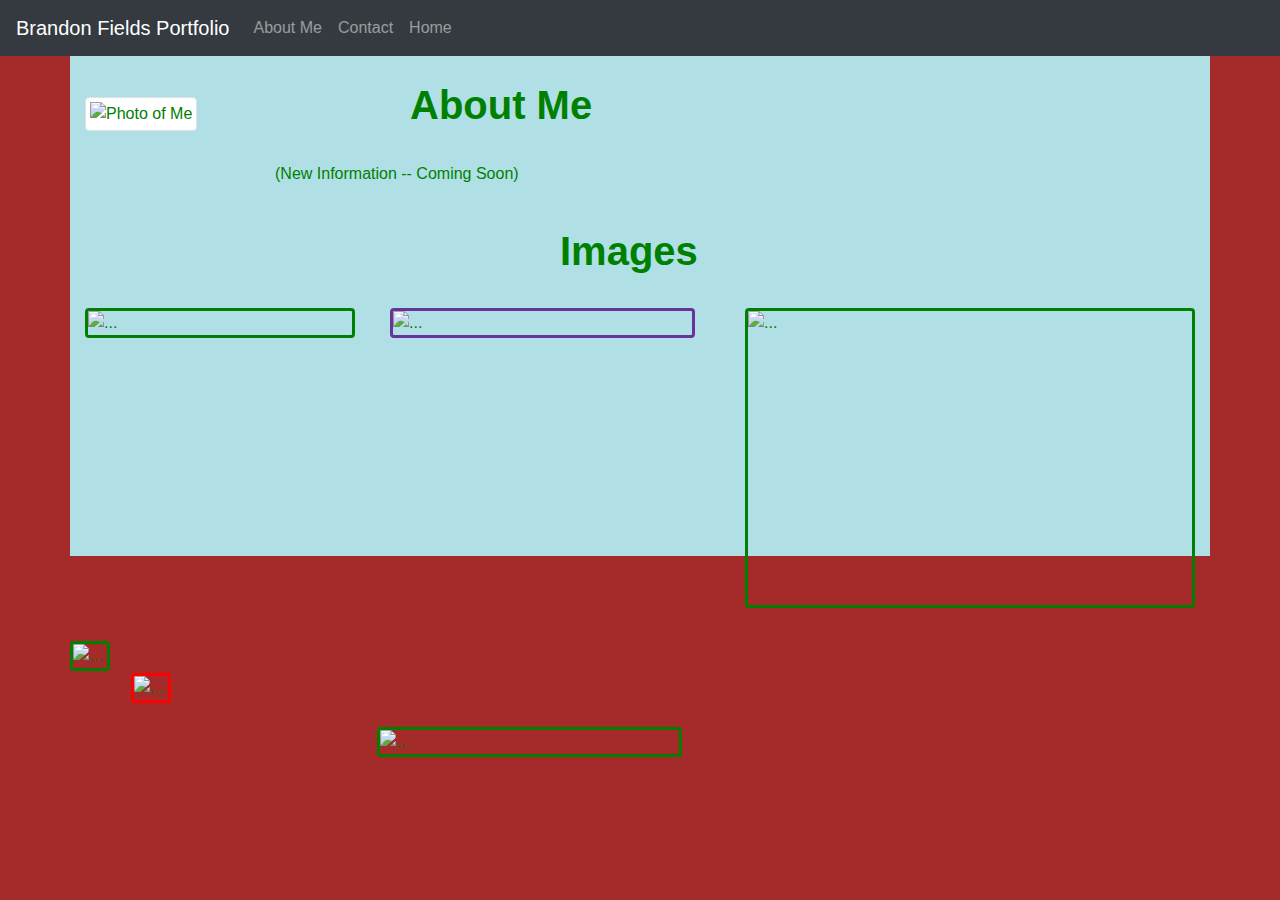
==== aboutme.html @ 9bb056ff "added the new portfolio" ====
<!DOCTYPE html>
<!--[if lt IE 7]>      <html class="no-js lt-ie9 lt-ie8 lt-ie7"> <![endif]-->
<!--[if IE 7]>         <html class="no-js lt-ie9 lt-ie8"> <![endif]-->
<!--[if IE 8]>         <html class="no-js lt-ie9"> <![endif]-->
<!--[if gt IE 8]><!-->
<html class="no-js">
<!--<![endif]-->

<head>
    <meta charset="utf-8">
    <meta http-equiv="X-UA-Compatible" content="IE=edge">
    <title></title>
    <meta name="description" content="">
    <meta name="viewport" content="width=device-width, initial-scale=1">
    <link rel="stylesheet" href="https://stackpath.bootstrapcdn.com/bootstrap/4.3.1/css/bootstrap.min.css"
        integrity="sha384-ggOyR0iXCbMQv3Xipma34MD+dH/1fQ784/j6cY/iJTQUOhcWr7x9JvoRxT2MZw1T" crossorigin="anonymous">
</head>

<body style="background-color: brown">
    <nav class="navbar navbar-expand-lg navbar navbar-dark bg-dark">
        <a class="navbar-brand" href="#">Brandon Fields Portfolio</a>
        <button class="navbar-toggler" type="button" data-toggle="collapse" data-target="#navbarNavDropdown"
            aria-controls="navbarNavDropdown" aria-expanded="false" aria-label="Toggle navigation">
            <span class="navbar-toggler-icon"></span>
        </button>
        <div class="collapse navbar-collapse" id="navbarNavDropdown">
            <ul class="navbar-nav">
                <li class="nav-item" style="color: white">
                    <a class="nav-link" href="aboutme.html">About Me
                    </a>
                </li>
                <!-- <li class="nav-item" style="color: white">
                    <a class="nav-link"
                        href="/Users/Kudiland/gt/HW-Week/week-2/Updated-Bootstrap-Portfolio/pages/portfolio.html">Portfolio</a>
                </li> -->
                <li class="nav-item" style="color: white">
                    <a class="nav-link"
                        href="contact.html">Contact</a>
                </li>
                <li class="nav-item" style="color: white">
                    <a class="nav-link"
                        href="home.html">Home</a>
                </li>

            </ul>
        </div>
    </nav>

    <div class="container" style="background-color: powderblue; height: 500px;">
        <div class="row" style="color: green">
            <div class="col-md-8">
                <div class="page-header">
                    <h1 style="padding: 25px; margin-left: 300px;"><strong>About Me</strong></h1>
                </div>
                <div class="row">
                    <div class="col-md-3" style="margin-top: -65px;">
                        <img src="/Users/Kudiland/gt/HW-Week/week-2/Updated-Bootstrap-Portfolio/assist/Photos/selfie1.jpg" alt="Photo of Me" class="img-thumbnail"
                            width="960px">
                    </div>
                    <div class="col-md-9">
                        <p>(New Information -- Coming Soon)
                        </p>
                    </div>
                </div>
            </div>


            <!-- <div class="col-md-3">
                <div class="card mt-2">
                    <div class="card-body">
                        <h5 class="card-title">Quick Facts</h5>
                        <h6 class="card-subtitle mb-2 text-muted">Information</h6>
                        <p class="card-text">Interested in exploring careers in Full Stack Development and working
                            freelance. </p>
                    </div>
                </div>
            </div>
        </div>
    </div> -->

    <div class="container">
        <div class="row">
            <div class="col">
                <h1 style="position: initial; padding: 25px; margin-left: 450px;"><strong>Images</strong></h1>
            </div>
        </div>
    </div>
    <div class="container">
        <div class="row">
            <div class="col-md-6">
                <img src="/Users/Kudiland/gt/HW-Week/week-2/Updated-Bootstrap-Portfolio/assist/Photos/Beckham-jr.jpg" class="rounded float-left" alt="..."
                    width="50%" style="border: solid">
            </div>
            <div class="col-md-6" style="position: absolute;">
                <img src="/Users/Kudiland/gt/HW-Week/week-2/Updated-Bootstrap-Portfolio/assist/Photos/Braves-stadium.jpg" class="rounded float-right" alt="..."
                    width="50%" style="border: solid; border-color: rebeccapurple;">
            </div>
            <div class="col-md-6" style="position: inherit;">
                <img src="/Users/Kudiland/gt/HW-Week/week-2/Updated-Bootstrap-Portfolio/assist/Photos/Bron-Bron.jpg" class="rounded float-right" alt="..."
                    width="50%" style="border: solid; height: 300px; width: 450px;">
            </div>

            <div class="row">
                <div class="col-md-6" style="position: inherit; margin: auto;">
                    <img src="/Users/Kudiland/gt/HW-Week/week-2/Updated-Bootstrap-Portfolio/assist/Photos/Checkthisout.jpeg" class="rounded float-left" alt="..."
                        width="50%" style="border: solid">
                </div>
                <div class="col-md-6" style="position: inherit; margin-top: 65px;">
                    <img src="/Users/Kudiland/gt/HW-Week/week-2/Updated-Bootstrap-Portfolio/assist/Photos/Drake.jpg" class="rounded float-right" alt="..."
                        width="50%" style="border: solid; border-color: red; margin-right: 90px;">
                </div>
                <div class="col-md-6" style="position: absolute; margin-left: 307px; margin-top: 119px;">
                    <img src="/Users/Kudiland/gt/HW-Week/week-2/Updated-Bootstrap-Portfolio/assist/Photos/Coachella.jpeg" class="rounded float-left" alt="..."
                        width="50%" style="border: solid">
                </div>
            </div>


        </div>
    </div>
    <br>
    <br>
    <!-- <div class="container">
        <div class="row">
            <div class="col-md-6">
                <div class="page-header">
                    <h1 style="    color: cornflowerblue;
                    /* margin-top: 30px; */
                    /* position: inherit; */
                    /* float: right; */
                    /* margin-left: 282px; */
                    margin-top: 56px; margin-left: 460px;
                    "><strong>Contact</strong></h1>
                </div>
            </div>
        </div>
    </div> -->
    <!-- <div class="container" style="background-color: clear">
        <div class="row" style="margin-top: -43px;">
            <div class="col" style="margin-left: 250px; margin-right: 100px; margin-top:50px">
                <form>
                    <div class="form-row" style="float:right">
                        <div class="col-md-3">
                            <input type="text" class="form-control" placeholder="First name">
                        </div>
                        <br>
                        <br>
                        <div class="col-md-3">
                            <input type="text" class="form-control" placeholder="Last name">
                        </div>
                        <br>
                        <br>
                        <div class="col-md-3">
                            <input type="text" class="form-control" placeholder="@Enter Email">
                        </div>
                        <br>
                        <br>
                        <div class="col-xl-5">
                            <input type="text" class="form-control" style="height:200px; width:568px;"
                                placeholder="Have a comment, submit it here.">
                            <br>
                            <div id="submit">
                                <input type="submit" value="Submit">
                            </div>
                        </div>
                    </div>
                </form>

            </div>
        </div>
    </div> -->









</body>



</html>
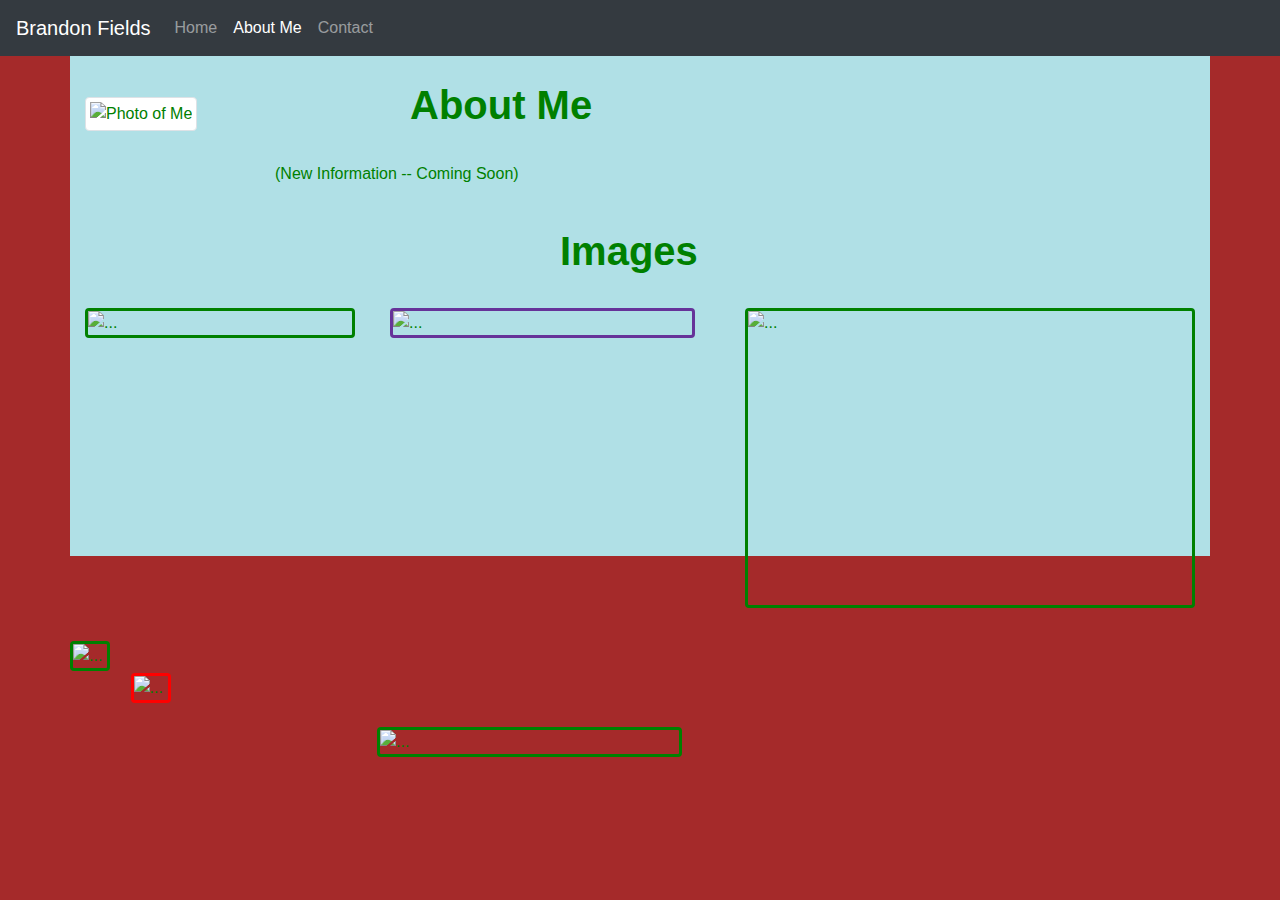
==== commit 00c280cf: "updating portfolio" ====
--- a/aboutme.html
+++ b/aboutme.html
@@ -18,7 +18,7 @@
 
 <body style="background-color: brown">
     <nav class="navbar navbar-expand-lg navbar navbar-dark bg-dark">
-        <a class="navbar-brand" href="#">Brandon Fields Portfolio</a>
+        <a class="navbar-brand" href="#">Brandon Fields</a>
         <button class="navbar-toggler" type="button" data-toggle="collapse" data-target="#navbarNavDropdown"
             aria-controls="navbarNavDropdown" aria-expanded="false" aria-label="Toggle navigation">
             <span class="navbar-toggler-icon"></span>
@@ -26,6 +26,10 @@
         <div class="collapse navbar-collapse" id="navbarNavDropdown">
             <ul class="navbar-nav">
                 <li class="nav-item" style="color: white">
+                    <a class="nav-link"
+                        href="home.html">Home</a>
+                </li> 
+                <li class="nav-item active" style="color: white">
                     <a class="nav-link" href="aboutme.html">About Me
                     </a>
                 </li>
@@ -37,11 +41,6 @@
                     <a class="nav-link"
                         href="contact.html">Contact</a>
                 </li>
-                <li class="nav-item" style="color: white">
-                    <a class="nav-link"
-                        href="home.html">Home</a>
-                </li>
-
             </ul>
         </div>
     </nav>
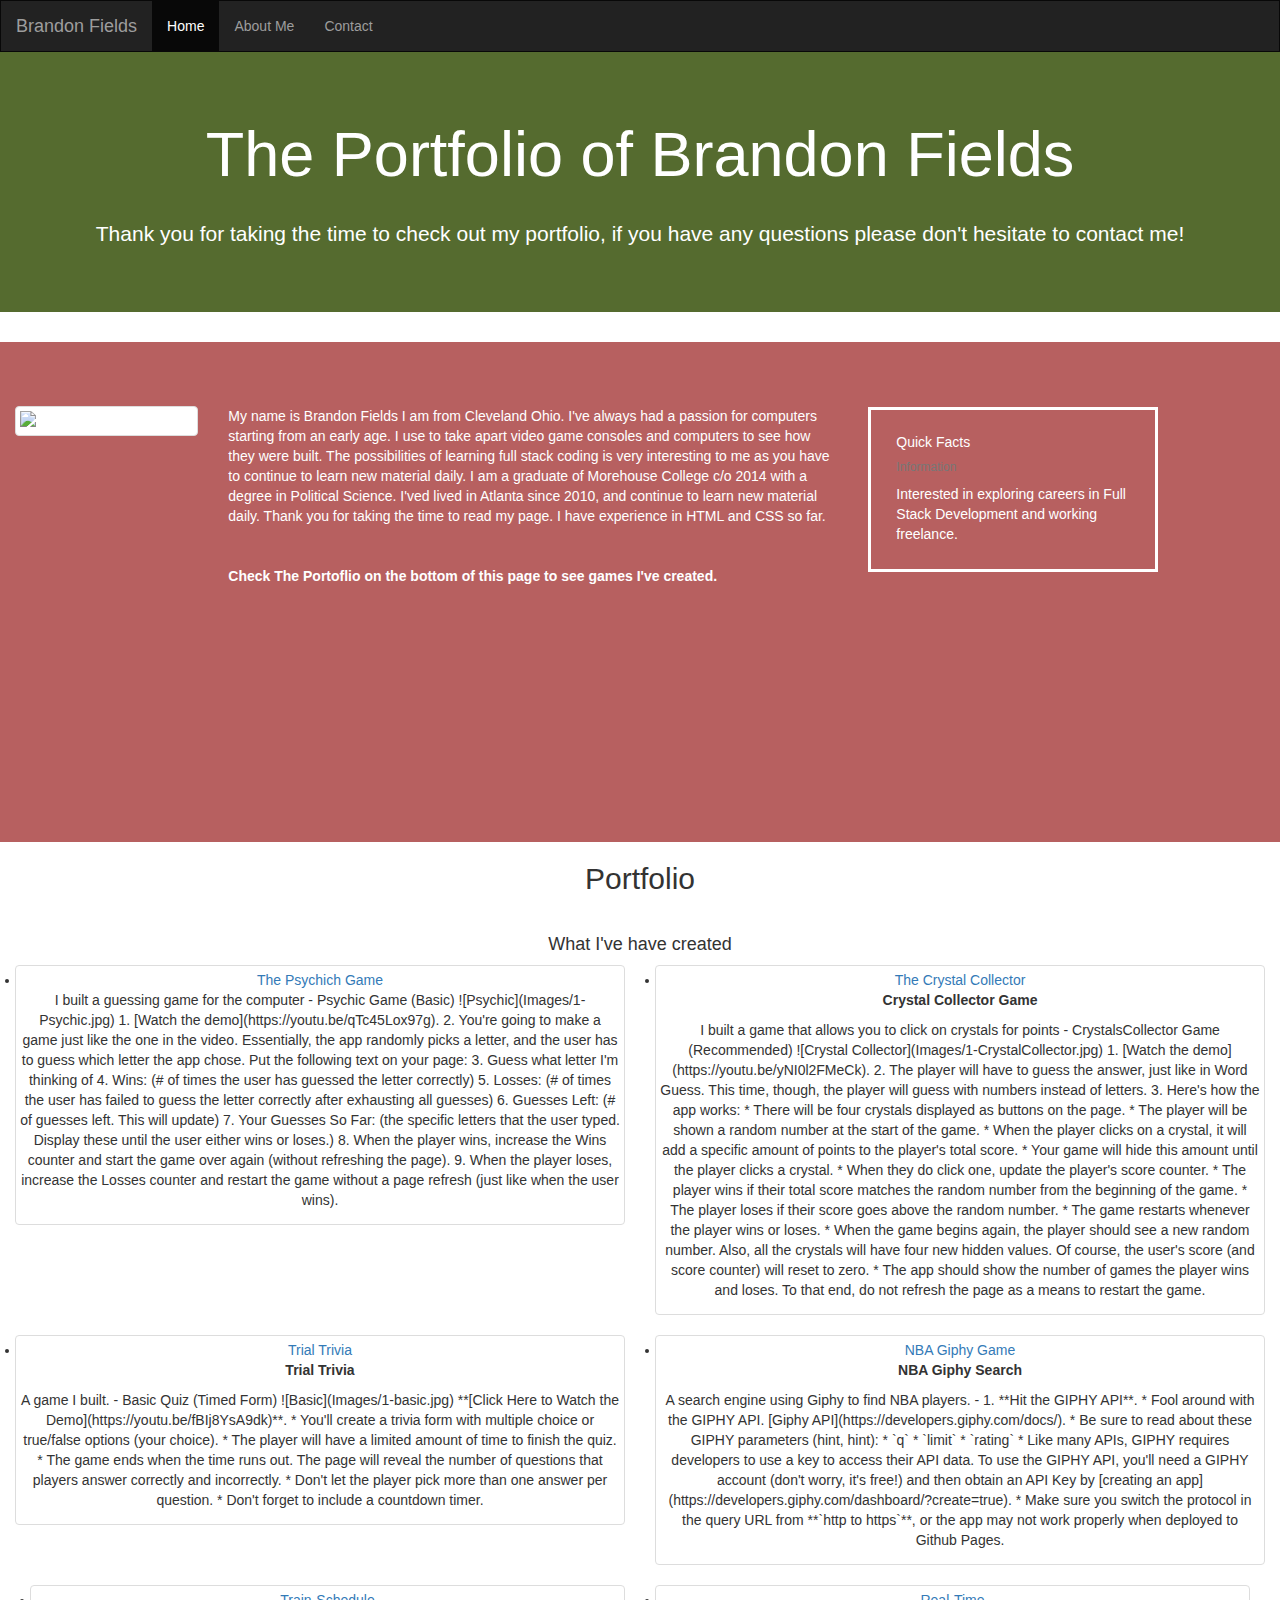
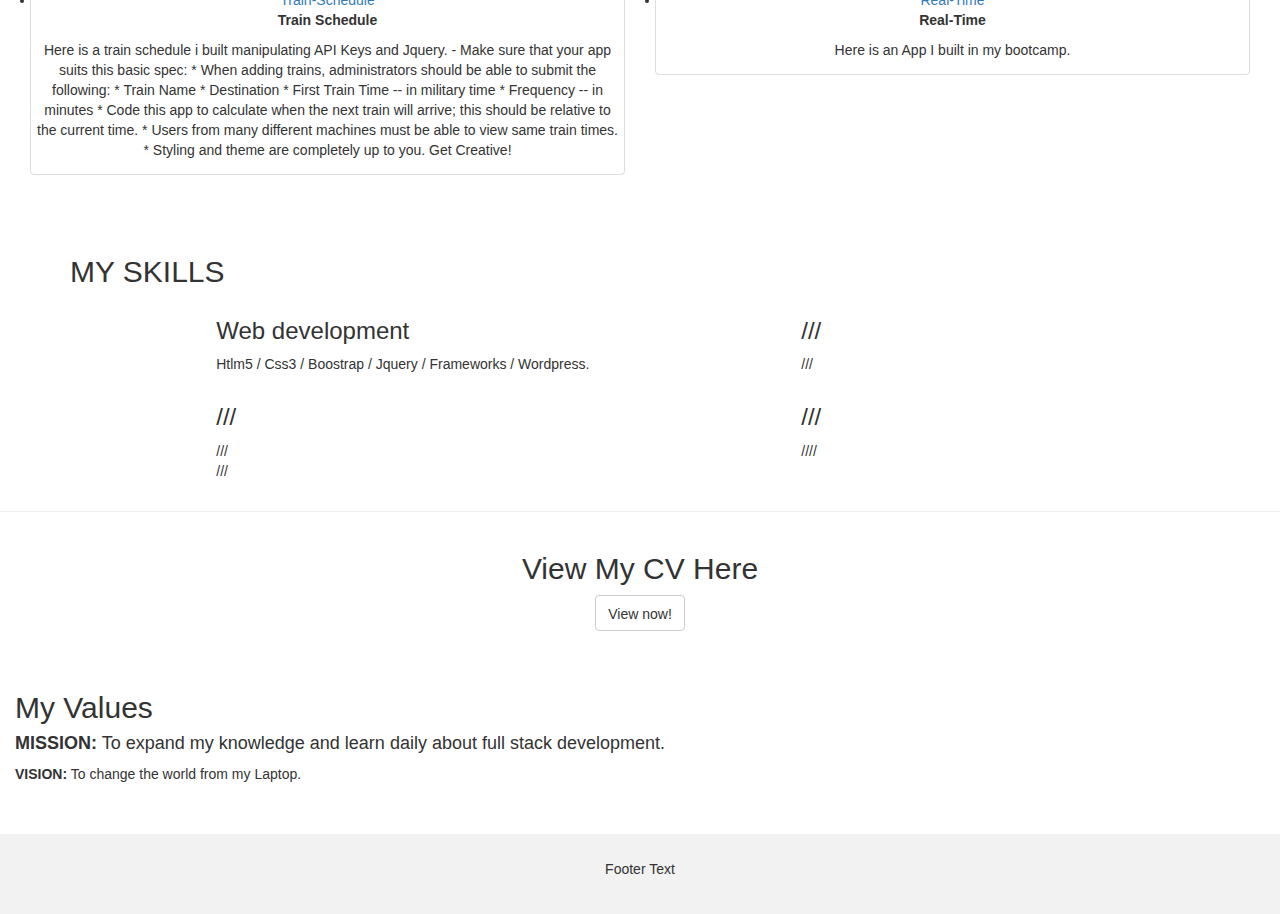
==== commit 750e923f: "updated links to games, working on template to make more presentable" ====
--- a/aboutme.html
+++ b/aboutme.html
@@ -1,184 +1,431 @@
 <!DOCTYPE html>
-<!--[if lt IE 7]>      <html class="no-js lt-ie9 lt-ie8 lt-ie7"> <![endif]-->
-<!--[if IE 7]>         <html class="no-js lt-ie9 lt-ie8"> <![endif]-->
-<!--[if IE 8]>         <html class="no-js lt-ie9"> <![endif]-->
-<!--[if gt IE 8]><!-->
-<html class="no-js">
-<!--<![endif]-->
+<html lang="en">
 
 <head>
-    <meta charset="utf-8">
-    <meta http-equiv="X-UA-Compatible" content="IE=edge">
-    <title></title>
-    <meta name="description" content="">
-    <meta name="viewport" content="width=device-width, initial-scale=1">
-    <link rel="stylesheet" href="https://stackpath.bootstrapcdn.com/bootstrap/4.3.1/css/bootstrap.min.css"
-        integrity="sha384-ggOyR0iXCbMQv3Xipma34MD+dH/1fQ784/j6cY/iJTQUOhcWr7x9JvoRxT2MZw1T" crossorigin="anonymous">
+  <title>Brandon Fields Portfolio</title>
+  <meta charset="utf-8">
+  <meta name="viewport" content="width=device-width, initial-scale=1">
+  <link rel="stylesheet" href="https://maxcdn.bootstrapcdn.com/bootstrap/3.4.0/css/bootstrap.min.css">
+  <!-- <link rel="stylesheet" href="HW-Week/misc/lavibes/forjobs/reset.css"> -->
+  <link rel="stylesheet" href="/Users/Kudiland/gt/HW-Week/misc/lavibes/forjobs/style.css">
+
+  <script src="https://ajax.googleapis.com/ajax/libs/jquery/3.4.0/jquery.min.js"></script>
+  <script src="https://maxcdn.bootstrapcdn.com/bootstrap/3.4.0/js/bootstrap.min.js"></script>
+  <style>
+    /* Remove the navbar's default margin-bottom and rounded borders */
+    .navbar {
+      margin-bottom: 0;
+      border-radius: 0;
+    }
+
+    /* Add a gray background color and some padding to the footer */
+    footer {
+      background-color: #f2f2f2;
+      padding: 25px;
+    }
+  </style>
 </head>
 
-<body style="background-color: brown">
-    <nav class="navbar navbar-expand-lg navbar navbar-dark bg-dark">
-        <a class="navbar-brand" href="#">Brandon Fields</a>
-        <button class="navbar-toggler" type="button" data-toggle="collapse" data-target="#navbarNavDropdown"
-            aria-controls="navbarNavDropdown" aria-expanded="false" aria-label="Toggle navigation">
-            <span class="navbar-toggler-icon"></span>
+<body id="body1">
+
+
+  <nav class="navbar navbar-inverse">
+    <div class="container-fluid">
+      <div class="navbar-header">
+        <button type="button" class="navbar-toggle" data-toggle="collapse" data-target="#myNavbar">
+          <span class="icon-bar"></span>
+          <span class="icon-bar"></span>
+          <span class="icon-bar"></span>
         </button>
-        <div class="collapse navbar-collapse" id="navbarNavDropdown">
-            <ul class="navbar-nav">
-                <li class="nav-item" style="color: white">
-                    <a class="nav-link"
-                        href="home.html">Home</a>
-                </li> 
-                <li class="nav-item active" style="color: white">
-                    <a class="nav-link" href="aboutme.html">About Me
-                    </a>
-                </li>
-                <!-- <li class="nav-item" style="color: white">
-                    <a class="nav-link"
-                        href="/Users/Kudiland/gt/HW-Week/week-2/Updated-Bootstrap-Portfolio/pages/portfolio.html">Portfolio</a>
-                </li> -->
-                <li class="nav-item" style="color: white">
-                    <a class="nav-link"
-                        href="contact.html">Contact</a>
-                </li>
-            </ul>
-        </div>
-    </nav>
-
-    <div class="container" style="background-color: powderblue; height: 500px;">
-        <div class="row" style="color: green">
-            <div class="col-md-8">
-                <div class="page-header">
-                    <h1 style="padding: 25px; margin-left: 300px;"><strong>About Me</strong></h1>
+        <a class="navbar-brand" href="#">Brandon Fields </a>
+      </div>
+      <div class="collapse navbar-collapse" id="myNavbar">
+        <ul class="nav navbar-nav">
+          <li class="active"><a href="home.html">Home</a></li>
+          <li><a href="aboutme.html">About Me</a></li>
+          <li><a href="contact.html">Contact</a></li>
+        </ul>
+      </div>
+    </div>
+  </nav>
+
+  <div class="jumbotron" style="background: darkolivegreen">
+    <div class="container text-center">
+      <h1 style="color: white">The Portfolio of Brandon Fields</h1>
+      <br>
+      <p style="color: white">Thank you for taking the time to check out my portfolio, if you have any questions please
+        don't hesitate to contact me! </p>
+    </div>
+  </div>
+
+  <div class="container" style="background-color: rgba(158, 42, 42, 0.747); height: 500px; width: 100%;">
+    <div class="row" style="color: white">
+      <div class="col-md-8">
+        <div class="row">
+          <div class="col-md-3" style="margin-top: 64px;">
+            <img src="/Users/Kudiland/gt/HW-Week/week-2/Updated-Bootstrap-Portfolio/assist/Photos/selfie1.jpg"
+              alt="Photo of Me" class="img-thumbnail" width="960px">
+          </div>
+          <div class="col-md-9" style="margin-top: 64px;">
+            <p>My name is Brandon Fields I am from Cleveland Ohio.
+              I've always had a passion for computers starting from an early age.
+              I use to take apart video game consoles and computers to see how they were built.
+              The possibilities of learning full stack coding is very interesting to me as you have to
+              continue
+              to learn
+              new material daily.
+              I am a graduate of Morehouse College c/o 2014 with a degree in Political Science. I'ved
+              lived in Atlanta since 2010, and continue to learn new material daily.
+              Thank you for taking the time to read my page. I have experience in HTML and CSS so far.
+              <br>
+              <br>
+              <br>
+              <strong>Check The Portoflio on the bottom of this page to see games I've created.</strong>
+            </p>
+          </div>
+        </div>
+      </div>
+
+
+      <div class="col-md-3">
+        <div class="card mt-2" style="margin-top: 65px; border: solid;" ;>
+          <div class="card-body" style="margin: 25px" ;>
+            <h5 class="card-title">Quick Facts</h5>
+            <h6 class="card-subtitle mb-2 text-muted">Information</h6>
+            <p class="card-text">Interested in exploring careers in Full Stack Development and working
+              freelance. </p>
+          </div>
+        </div>
+      </div>
+    </div>
+  </div>
+
+
+  <div class="container-fluid text-center bg-grey" id="portvibe">
+    <h2>Portfolio</h2><br>
+    <h4>What I've have created</h4>
+    <div class="row text-center">
+      <div class="col-sm-6">
+        <div class="thumbnail">
+          <!-- <img src="" alt="Games" width="400" height="300"> -->
+          <li><a href="/Users/Kudiland/gt/HW-Week/week-3/Psychic-game/index.html"> The Psychich Game </a></li>
+          <p>I built a guessing game for the computer - Psychic Game (Basic)
+
+            ![Psychic](Images/1-Psychic.jpg)
+
+            1. [Watch the demo](https://youtu.be/qTc45Lox97g).
+
+            2. You're going to make a game just like the one in the video. Essentially, the app randomly picks a letter,
+            and the user has to guess which letter the app chose. Put the following text on your page:
+
+            3. Guess what letter I'm thinking of
+
+            4. Wins: (# of times the user has guessed the letter correctly)
+
+            5. Losses: (# of times the user has failed to guess the letter correctly after exhausting all guesses)
+
+            6. Guesses Left: (# of guesses left. This will update)
+
+            7. Your Guesses So Far: (the specific letters that the user typed. Display these until the user either wins
+            or loses.)
+
+            8. When the player wins, increase the Wins counter and start the game over again (without refreshing the
+            page).
+
+            9. When the player loses, increase the Losses counter and restart the game without a page refresh (just like
+            when the user wins).
+          </p>
+        </div>
+      </div>
+      <div class="col-sm-6">
+        <div class="thumbnail">
+          <!-- <img src="" alt="Games" width="400" height="300"> -->
+          <li><a href="https://bfields216.github.io/unit-4-game/">The Crystal Collector</a></li>
+          <p><strong>Crystal Collector Game </strong></p>
+          <p>I built a game that allows you to click on crystals for points - CrystalsCollector Game (Recommended)
+
+            ![Crystal Collector](Images/1-CrystalCollector.jpg)
+
+            1. [Watch the demo](https://youtu.be/yNI0l2FMeCk).
+
+            2. The player will have to guess the answer, just like in Word Guess. This time, though, the player will
+            guess with numbers instead of letters.
+
+            3. Here's how the app works:
+
+            * There will be four crystals displayed as buttons on the page.
+
+            * The player will be shown a random number at the start of the game.
+
+            * When the player clicks on a crystal, it will add a specific amount of points to the player's total score.
+
+            * Your game will hide this amount until the player clicks a crystal.
+            * When they do click one, update the player's score counter.
+
+            * The player wins if their total score matches the random number from the beginning of the game.
+
+            * The player loses if their score goes above the random number.
+
+            * The game restarts whenever the player wins or loses.
+
+            * When the game begins again, the player should see a new random number. Also, all the crystals will have
+            four new hidden values. Of course, the user's score (and score counter) will reset to zero.
+
+            * The app should show the number of games the player wins and loses. To that end, do not refresh the page as
+            a means to restart the game.</p>
+        </div>
+      </div>
+      <div class="col-sm-6">
+        <div class="thumbnail">
+          <!-- <img src="sanfran.jpg" alt="San Francisco" width="400" height="300"> -->
+          <li><a href="https://bfields216.github.io/TriviaGame/">Trial Trivia</a></li>
+          <p><strong>Trial Trivia</strong></p>
+          <p>A game I built. - Basic Quiz (Timed Form)
+
+            ![Basic](Images/1-basic.jpg)
+
+            **[Click Here to Watch the Demo](https://youtu.be/fBIj8YsA9dk)**.
+
+            * You'll create a trivia form with multiple choice or true/false options (your choice).
+
+            * The player will have a limited amount of time to finish the quiz.
+
+            * The game ends when the time runs out. The page will reveal the number of questions that players answer
+            correctly and incorrectly.
+
+            * Don't let the player pick more than one answer per question.
+
+            * Don't forget to include a countdown timer.</p>
+        </div>
+      </div>
+      <div class="col-sm-6">
+        <div class="thumbnail">
+          <!-- <img src="" alt="Games" width="400" height="300"> -->
+          <li><a href="https://bfields216.github.io/Giphy-Homework/">NBA Giphy Game</a></li>
+          <p><strong>NBA Giphy Search </strong></p>
+          <p>A search engine using Giphy to find NBA players. - 1. **Hit the GIPHY API**.
+            * Fool around with the GIPHY API. [Giphy API](https://developers.giphy.com/docs/).
+            * Be sure to read about these GIPHY parameters (hint, hint):
+            * `q`
+            * `limit`
+            * `rating`
+            * Like many APIs, GIPHY requires developers to use a key to access their API data. To use the GIPHY API,
+            you'll need a GIPHY account (don't worry, it's free!) and then obtain an API Key by [creating an
+            app](https://developers.giphy.com/dashboard/?create=true).
+            * Make sure you switch the protocol in the query URL from **`http to https`**, or the app may not work
+            properly when deployed to Github Pages.</p>
+        </div>
+      </div>
+    </div>
+    <div class="col-sm-6">
+      <div class="thumbnail">
+        <!-- <img src="sanfran.jpg" alt="San Francisco" width="400" height="300"> -->
+        <li><a href="https://bfields216.github.io/Train-Schedule/">Train-Schedule</a></li>
+        <p><strong>Train Schedule</strong></p>
+        <p>Here is a train schedule i built manipulating API Keys and Jquery. - Make sure that your app suits this basic
+          spec:
+
+          * When adding trains, administrators should be able to submit the following:
+
+          * Train Name
+
+          * Destination
+
+          * First Train Time -- in military time
+
+          * Frequency -- in minutes
+
+          * Code this app to calculate when the next train will arrive; this should be relative to the current time.
+
+          * Users from many different machines must be able to view same train times.
+
+          * Styling and theme are completely up to you. Get Creative!</p>
+      </div>
+    </div>
+    <div class="col-sm-6">
+      <div class="thumbnail">
+        <!-- <img src="sanfran.jpg" alt="San Francisco" width="400" height="300"> -->
+        <li><a href="/Users/Kudiland/gt/sandbox/project/project1/index.html">Real-Time</a></li>
+        <p><strong>Real-Time</strong></p>
+        <p>Here is an App I built in my bootcamp.</p>
+      </div>
+    </div>
+  </div>
+
+  </div>
+
+  <br>
+  <br>
+
+
+
+  <section id="offer" class="offer">
+    <div class="container">
+      <div class="row">
+        <div class="col-md-12">
+          <div class="main_offer_area">
+            <div class="head_title center m-y-3  wow fadeInUp" style="visibility: visible; animation-name: fadeInUp;">
+              <h2>
+                <font style="vertical-align: inherit;">
+                  <font style="vertical-align: inherit;">MY SKILLS</font>
+                </font>
+              </h2>
+            </div>
+            <div class="main_offer_content m-b-3  wow fadeInUp" style="visibility: visible; animation-name: fadeInUp;">
+              <div class="row">
+                <div class="col-md-6">
+                  <div class="single_offer m-t-3">
+                    <div class="row">
+                      <div class="col-sm-3">
+                        <div class="single_offer_icon">
+                          <i class="fa fa-cloud"></i>
+                        </div>
+                      </div>
+                      <div class="col-sm-9">
+                        <div class="single_offer_text">
+                          <h3>
+                            <font style="vertical-align: inherit;">
+                              <font style="vertical-align: inherit;">Web development</font>
+                            </font>
+                          </h3>
+                          <p>
+                            <font style="vertical-align: inherit;">
+                              <font style="vertical-align: inherit;"> Htlm5 / Css3 / Boostrap / Jquery / Frameworks /
+                                Wordpress.</font>
+                            </font>
+                          </p>
+                        </div>
+                      </div>
+                    </div>
+                  </div>
                 </div>
-                <div class="row">
-                    <div class="col-md-3" style="margin-top: -65px;">
-                        <img src="/Users/Kudiland/gt/HW-Week/week-2/Updated-Bootstrap-Portfolio/assist/Photos/selfie1.jpg" alt="Photo of Me" class="img-thumbnail"
-                            width="960px">
+                <div class="col-md-6">
+                  <div class="single_offer m-t-3">
+                    <div class="row">
+                      <div class="col-sm-3">
+                        <div class="single_offer_icon">
+                          <i class="fa fa-cart-arrow-down"></i>
+                        </div>
+                      </div>
+                      <div class="col-sm-9">
+                        <div class="single_offer_text">
+                          <h3>
+                            <font style="vertical-align: inherit;">
+                              <font style="vertical-align: inherit;">///</font>
+                            </font>
+                          </h3>
+                          <p>
+                            <font style="vertical-align: inherit;">
+                              <font style="vertical-align: inherit;">///</font>
+                            </font>
+                          </p>
+                        </div>
+                      </div>
                     </div>
-                    <div class="col-md-9">
-                        <p>(New Information -- Coming Soon)
-                        </p>
+                  </div>
+                </div>
+                <div class="col-md-6">
+                  <div class="single_offer m-t-3">
+                    <div class="row">
+                      <div class="col-sm-3">
+                        <div class="single_offer_icon">
+                          <i class="fa fa-line-chart"></i>
+                        </div>
+                      </div>
+                      <div class="col-sm-9">
+                        <div class="single_offer_text">
+                          <h3>
+                            <font style="vertical-align: inherit;">
+                              <font style="vertical-align: inherit;">///</font>
+                            </font>
+                          </h3>
+                          <p>
+                            <font style="vertical-align: inherit;">
+                              <font style="vertical-align: inherit;">/// </font>
+                            </font><br>
+                            <font style="vertical-align: inherit;">
+                              <font style="vertical-align: inherit;">
+                                /// </font>
+                            </font>
+                          </p>
+                        </div>
+                      </div>
                     </div>
+                  </div>
                 </div>
+                <div class="col-md-6">
+                  <div class="single_offer m-t-3">
+                    <div class="row">
+                      <div class="col-sm-3">
+                        <div class="single_offer_icon">
+                          <i class="fa fa-shopping-basket"></i>
+                        </div>
+                      </div>
+                      <div class="col-sm-9">
+                        <div class="single_offer_text">
+                          <h3>
+                            <font style="vertical-align: inherit;">
+                              <font style="vertical-align: inherit;">///</font>
+                            </font>
+                          </h3>
+                          <p>
+                            <font style="vertical-align: inherit;">
+                              <font style="vertical-align: inherit;">////</font>
+                            </font>
+                          </p>
+                        </div>
+                      </div>
+                    </div>
+                  </div>
+                </div>
+              </div>
             </div>
-
-
-            <!-- <div class="col-md-3">
-                <div class="card mt-2">
-                    <div class="card-body">
-                        <h5 class="card-title">Quick Facts</h5>
-                        <h6 class="card-subtitle mb-2 text-muted">Information</h6>
-                        <p class="card-text">Interested in exploring careers in Full Stack Development and working
-                            freelance. </p>
-                    </div>
-                </div>
-            </div>
-        </div>
-    </div> -->
-
-    <div class="container">
-        <div class="row">
-            <div class="col">
-                <h1 style="position: initial; padding: 25px; margin-left: 450px;"><strong>Images</strong></h1>
-            </div>
-        </div>
-    </div>
-    <div class="container">
-        <div class="row">
-            <div class="col-md-6">
-                <img src="/Users/Kudiland/gt/HW-Week/week-2/Updated-Bootstrap-Portfolio/assist/Photos/Beckham-jr.jpg" class="rounded float-left" alt="..."
-                    width="50%" style="border: solid">
-            </div>
-            <div class="col-md-6" style="position: absolute;">
-                <img src="/Users/Kudiland/gt/HW-Week/week-2/Updated-Bootstrap-Portfolio/assist/Photos/Braves-stadium.jpg" class="rounded float-right" alt="..."
-                    width="50%" style="border: solid; border-color: rebeccapurple;">
-            </div>
-            <div class="col-md-6" style="position: inherit;">
-                <img src="/Users/Kudiland/gt/HW-Week/week-2/Updated-Bootstrap-Portfolio/assist/Photos/Bron-Bron.jpg" class="rounded float-right" alt="..."
-                    width="50%" style="border: solid; height: 300px; width: 450px;">
-            </div>
-
-            <div class="row">
-                <div class="col-md-6" style="position: inherit; margin: auto;">
-                    <img src="/Users/Kudiland/gt/HW-Week/week-2/Updated-Bootstrap-Portfolio/assist/Photos/Checkthisout.jpeg" class="rounded float-left" alt="..."
-                        width="50%" style="border: solid">
-                </div>
-                <div class="col-md-6" style="position: inherit; margin-top: 65px;">
-                    <img src="/Users/Kudiland/gt/HW-Week/week-2/Updated-Bootstrap-Portfolio/assist/Photos/Drake.jpg" class="rounded float-right" alt="..."
-                        width="50%" style="border: solid; border-color: red; margin-right: 90px;">
-                </div>
-                <div class="col-md-6" style="position: absolute; margin-left: 307px; margin-top: 119px;">
-                    <img src="/Users/Kudiland/gt/HW-Week/week-2/Updated-Bootstrap-Portfolio/assist/Photos/Coachella.jpeg" class="rounded float-left" alt="..."
-                        width="50%" style="border: solid">
-                </div>
-            </div>
-
-
-        </div>
-    </div>
-    <br>
-    <br>
-    <!-- <div class="container">
-        <div class="row">
-            <div class="col-md-6">
-                <div class="page-header">
-                    <h1 style="    color: cornflowerblue;
-                    /* margin-top: 30px; */
-                    /* position: inherit; */
-                    /* float: right; */
-                    /* margin-left: 282px; */
-                    margin-top: 56px; margin-left: 460px;
-                    "><strong>Contact</strong></h1>
-                </div>
-            </div>
-        </div>
-    </div> -->
-    <!-- <div class="container" style="background-color: clear">
-        <div class="row" style="margin-top: -43px;">
-            <div class="col" style="margin-left: 250px; margin-right: 100px; margin-top:50px">
-                <form>
-                    <div class="form-row" style="float:right">
-                        <div class="col-md-3">
-                            <input type="text" class="form-control" placeholder="First name">
-                        </div>
-                        <br>
-                        <br>
-                        <div class="col-md-3">
-                            <input type="text" class="form-control" placeholder="Last name">
-                        </div>
-                        <br>
-                        <br>
-                        <div class="col-md-3">
-                            <input type="text" class="form-control" placeholder="@Enter Email">
-                        </div>
-                        <br>
-                        <br>
-                        <div class="col-xl-5">
-                            <input type="text" class="form-control" style="height:200px; width:568px;"
-                                placeholder="Have a comment, submit it here.">
-                            <br>
-                            <div id="submit">
-                                <input type="submit" value="Submit">
-                            </div>
-                        </div>
-                    </div>
-                </form>
-
-            </div>
-        </div>
-    </div> -->
-
-
-
-
-
-
-
-
+          </div>
+        </div>
+      </div>
+    </div>
+    <hr>
+  </section>
+  <section id="counter" class="counter">
+    <aside class="bg-dark">
+      <div class="container text-center">
+        <div class="call-to-action">
+          <center>
+            <h2>
+              <font style="vertical-align: inherit;">
+                <font style="vertical-align: inherit;">View My CV Here</font>
+              </font>
+            </h2>
+            <a href="https://drive.google.com/file/d/1wW8Q3gQYmWGft4FhzyvGqLIf-Ov5gwnT/view?usp=sharing"
+              class="btn btn-default btn-xl sr-button waves-effect waves-light">
+              <font style="vertical-align: inherit;">
+                <font style="vertical-align: inherit;">View now!</font>
+              </font>
+            </a>
+          </center>
+        </div>
+      </div>
+    </aside>
+  </section>
+
+  <br>
+  <br>
+<div class="container-fluid bg-grey">
+    <div class="row">
+      <div class="col-md-12" id="vision">
+        <h2 id="h2">My Values</h2>
+        <h4><strong>MISSION:</strong> To expand my knowledge and learn daily about full stack development.</h4>
+        <p><strong>VISION:</strong> To change the world from my Laptop.</p>
+      </div>
+    </div>
+  </div>
+  <br>
+  <br>
+
+  <footer class="container-fluid text-center">
+    <p>Footer Text</p>
+  </footer>
 
 </body>
 
-
-
 </html>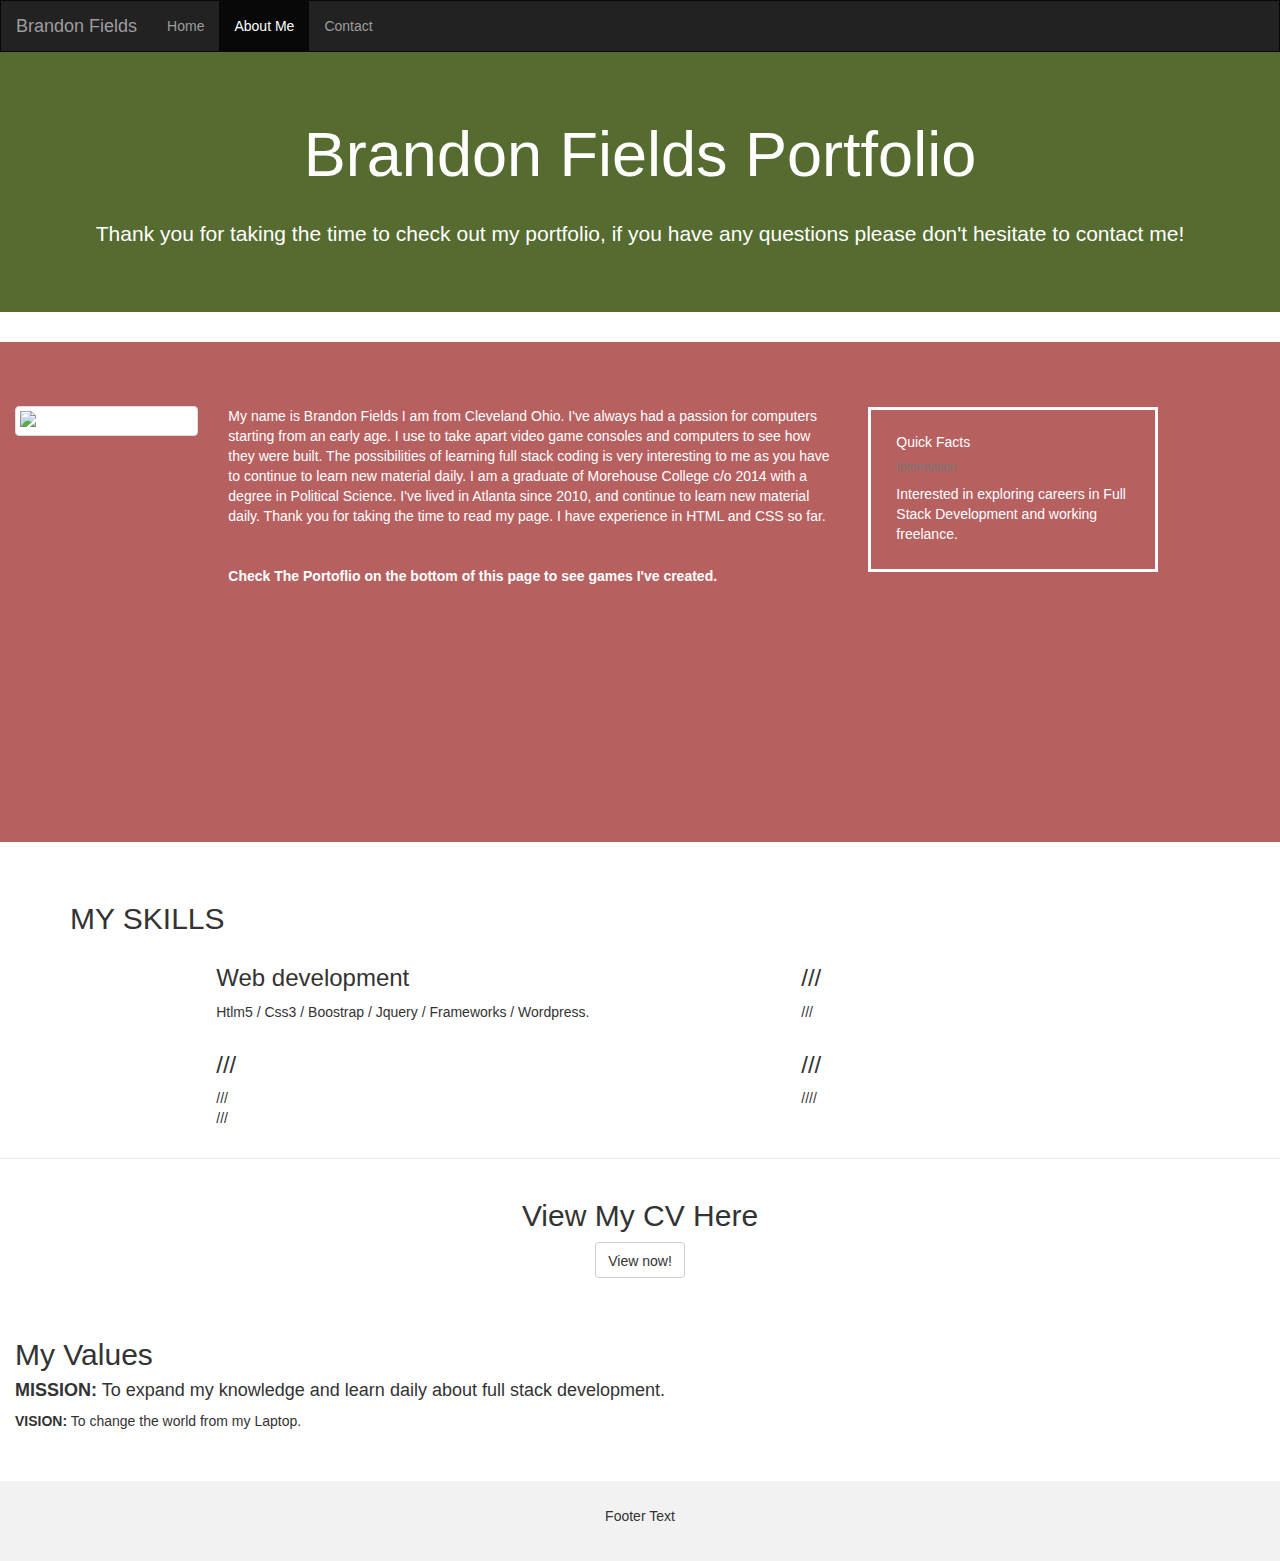
==== commit 8a246539: "making progress just updating again" ====
--- a/aboutme.html
+++ b/aboutme.html
@@ -41,8 +41,8 @@
       </div>
       <div class="collapse navbar-collapse" id="myNavbar">
         <ul class="nav navbar-nav">
-          <li class="active"><a href="home.html">Home</a></li>
-          <li><a href="aboutme.html">About Me</a></li>
+          <li ><a href="home.html">Home</a></li>
+          <li class="active"><a href="aboutme.html">About Me</a></li>
           <li><a href="contact.html">Contact</a></li>
         </ul>
       </div>
@@ -51,7 +51,7 @@
 
   <div class="jumbotron" style="background: darkolivegreen">
     <div class="container text-center">
-      <h1 style="color: white">The Portfolio of Brandon Fields</h1>
+      <h1 style="color: white"> Brandon Fields Portfolio</h1>
       <br>
       <p style="color: white">Thank you for taking the time to check out my portfolio, if you have any questions please
         don't hesitate to contact me! </p>
@@ -63,7 +63,7 @@
       <div class="col-md-8">
         <div class="row">
           <div class="col-md-3" style="margin-top: 64px;">
-            <img src="/Users/Kudiland/gt/HW-Week/week-2/Updated-Bootstrap-Portfolio/assist/Photos/selfie1.jpg"
+            <img src="https://lh3.googleusercontent.com/[base64]w1064-h1214-no"
               alt="Photo of Me" class="img-thumbnail" width="960px">
           </div>
           <div class="col-md-9" style="margin-top: 64px;">
@@ -74,7 +74,7 @@
               continue
               to learn
               new material daily.
-              I am a graduate of Morehouse College c/o 2014 with a degree in Political Science. I'ved
+              I am a graduate of Morehouse College c/o 2014 with a degree in Political Science. I've
               lived in Atlanta since 2010, and continue to learn new material daily.
               Thank you for taking the time to read my page. I have experience in HTML and CSS so far.
               <br>
@@ -100,159 +100,6 @@
     </div>
   </div>
 
-
-  <div class="container-fluid text-center bg-grey" id="portvibe">
-    <h2>Portfolio</h2><br>
-    <h4>What I've have created</h4>
-    <div class="row text-center">
-      <div class="col-sm-6">
-        <div class="thumbnail">
-          <!-- <img src="" alt="Games" width="400" height="300"> -->
-          <li><a href="/Users/Kudiland/gt/HW-Week/week-3/Psychic-game/index.html"> The Psychich Game </a></li>
-          <p>I built a guessing game for the computer - Psychic Game (Basic)
-
-            ![Psychic](Images/1-Psychic.jpg)
-
-            1. [Watch the demo](https://youtu.be/qTc45Lox97g).
-
-            2. You're going to make a game just like the one in the video. Essentially, the app randomly picks a letter,
-            and the user has to guess which letter the app chose. Put the following text on your page:
-
-            3. Guess what letter I'm thinking of
-
-            4. Wins: (# of times the user has guessed the letter correctly)
-
-            5. Losses: (# of times the user has failed to guess the letter correctly after exhausting all guesses)
-
-            6. Guesses Left: (# of guesses left. This will update)
-
-            7. Your Guesses So Far: (the specific letters that the user typed. Display these until the user either wins
-            or loses.)
-
-            8. When the player wins, increase the Wins counter and start the game over again (without refreshing the
-            page).
-
-            9. When the player loses, increase the Losses counter and restart the game without a page refresh (just like
-            when the user wins).
-          </p>
-        </div>
-      </div>
-      <div class="col-sm-6">
-        <div class="thumbnail">
-          <!-- <img src="" alt="Games" width="400" height="300"> -->
-          <li><a href="https://bfields216.github.io/unit-4-game/">The Crystal Collector</a></li>
-          <p><strong>Crystal Collector Game </strong></p>
-          <p>I built a game that allows you to click on crystals for points - CrystalsCollector Game (Recommended)
-
-            ![Crystal Collector](Images/1-CrystalCollector.jpg)
-
-            1. [Watch the demo](https://youtu.be/yNI0l2FMeCk).
-
-            2. The player will have to guess the answer, just like in Word Guess. This time, though, the player will
-            guess with numbers instead of letters.
-
-            3. Here's how the app works:
-
-            * There will be four crystals displayed as buttons on the page.
-
-            * The player will be shown a random number at the start of the game.
-
-            * When the player clicks on a crystal, it will add a specific amount of points to the player's total score.
-
-            * Your game will hide this amount until the player clicks a crystal.
-            * When they do click one, update the player's score counter.
-
-            * The player wins if their total score matches the random number from the beginning of the game.
-
-            * The player loses if their score goes above the random number.
-
-            * The game restarts whenever the player wins or loses.
-
-            * When the game begins again, the player should see a new random number. Also, all the crystals will have
-            four new hidden values. Of course, the user's score (and score counter) will reset to zero.
-
-            * The app should show the number of games the player wins and loses. To that end, do not refresh the page as
-            a means to restart the game.</p>
-        </div>
-      </div>
-      <div class="col-sm-6">
-        <div class="thumbnail">
-          <!-- <img src="sanfran.jpg" alt="San Francisco" width="400" height="300"> -->
-          <li><a href="https://bfields216.github.io/TriviaGame/">Trial Trivia</a></li>
-          <p><strong>Trial Trivia</strong></p>
-          <p>A game I built. - Basic Quiz (Timed Form)
-
-            ![Basic](Images/1-basic.jpg)
-
-            **[Click Here to Watch the Demo](https://youtu.be/fBIj8YsA9dk)**.
-
-            * You'll create a trivia form with multiple choice or true/false options (your choice).
-
-            * The player will have a limited amount of time to finish the quiz.
-
-            * The game ends when the time runs out. The page will reveal the number of questions that players answer
-            correctly and incorrectly.
-
-            * Don't let the player pick more than one answer per question.
-
-            * Don't forget to include a countdown timer.</p>
-        </div>
-      </div>
-      <div class="col-sm-6">
-        <div class="thumbnail">
-          <!-- <img src="" alt="Games" width="400" height="300"> -->
-          <li><a href="https://bfields216.github.io/Giphy-Homework/">NBA Giphy Game</a></li>
-          <p><strong>NBA Giphy Search </strong></p>
-          <p>A search engine using Giphy to find NBA players. - 1. **Hit the GIPHY API**.
-            * Fool around with the GIPHY API. [Giphy API](https://developers.giphy.com/docs/).
-            * Be sure to read about these GIPHY parameters (hint, hint):
-            * `q`
-            * `limit`
-            * `rating`
-            * Like many APIs, GIPHY requires developers to use a key to access their API data. To use the GIPHY API,
-            you'll need a GIPHY account (don't worry, it's free!) and then obtain an API Key by [creating an
-            app](https://developers.giphy.com/dashboard/?create=true).
-            * Make sure you switch the protocol in the query URL from **`http to https`**, or the app may not work
-            properly when deployed to Github Pages.</p>
-        </div>
-      </div>
-    </div>
-    <div class="col-sm-6">
-      <div class="thumbnail">
-        <!-- <img src="sanfran.jpg" alt="San Francisco" width="400" height="300"> -->
-        <li><a href="https://bfields216.github.io/Train-Schedule/">Train-Schedule</a></li>
-        <p><strong>Train Schedule</strong></p>
-        <p>Here is a train schedule i built manipulating API Keys and Jquery. - Make sure that your app suits this basic
-          spec:
-
-          * When adding trains, administrators should be able to submit the following:
-
-          * Train Name
-
-          * Destination
-
-          * First Train Time -- in military time
-
-          * Frequency -- in minutes
-
-          * Code this app to calculate when the next train will arrive; this should be relative to the current time.
-
-          * Users from many different machines must be able to view same train times.
-
-          * Styling and theme are completely up to you. Get Creative!</p>
-      </div>
-    </div>
-    <div class="col-sm-6">
-      <div class="thumbnail">
-        <!-- <img src="sanfran.jpg" alt="San Francisco" width="400" height="300"> -->
-        <li><a href="/Users/Kudiland/gt/sandbox/project/project1/index.html">Real-Time</a></li>
-        <p><strong>Real-Time</strong></p>
-        <p>Here is an App I built in my bootcamp.</p>
-      </div>
-    </div>
-  </div>
-
-  </div>
 
   <br>
   <br>
@@ -410,7 +257,7 @@
 
   <br>
   <br>
-<div class="container-fluid bg-grey">
+  <div class="container-fluid bg-grey">
     <div class="row">
       <div class="col-md-12" id="vision">
         <h2 id="h2">My Values</h2>
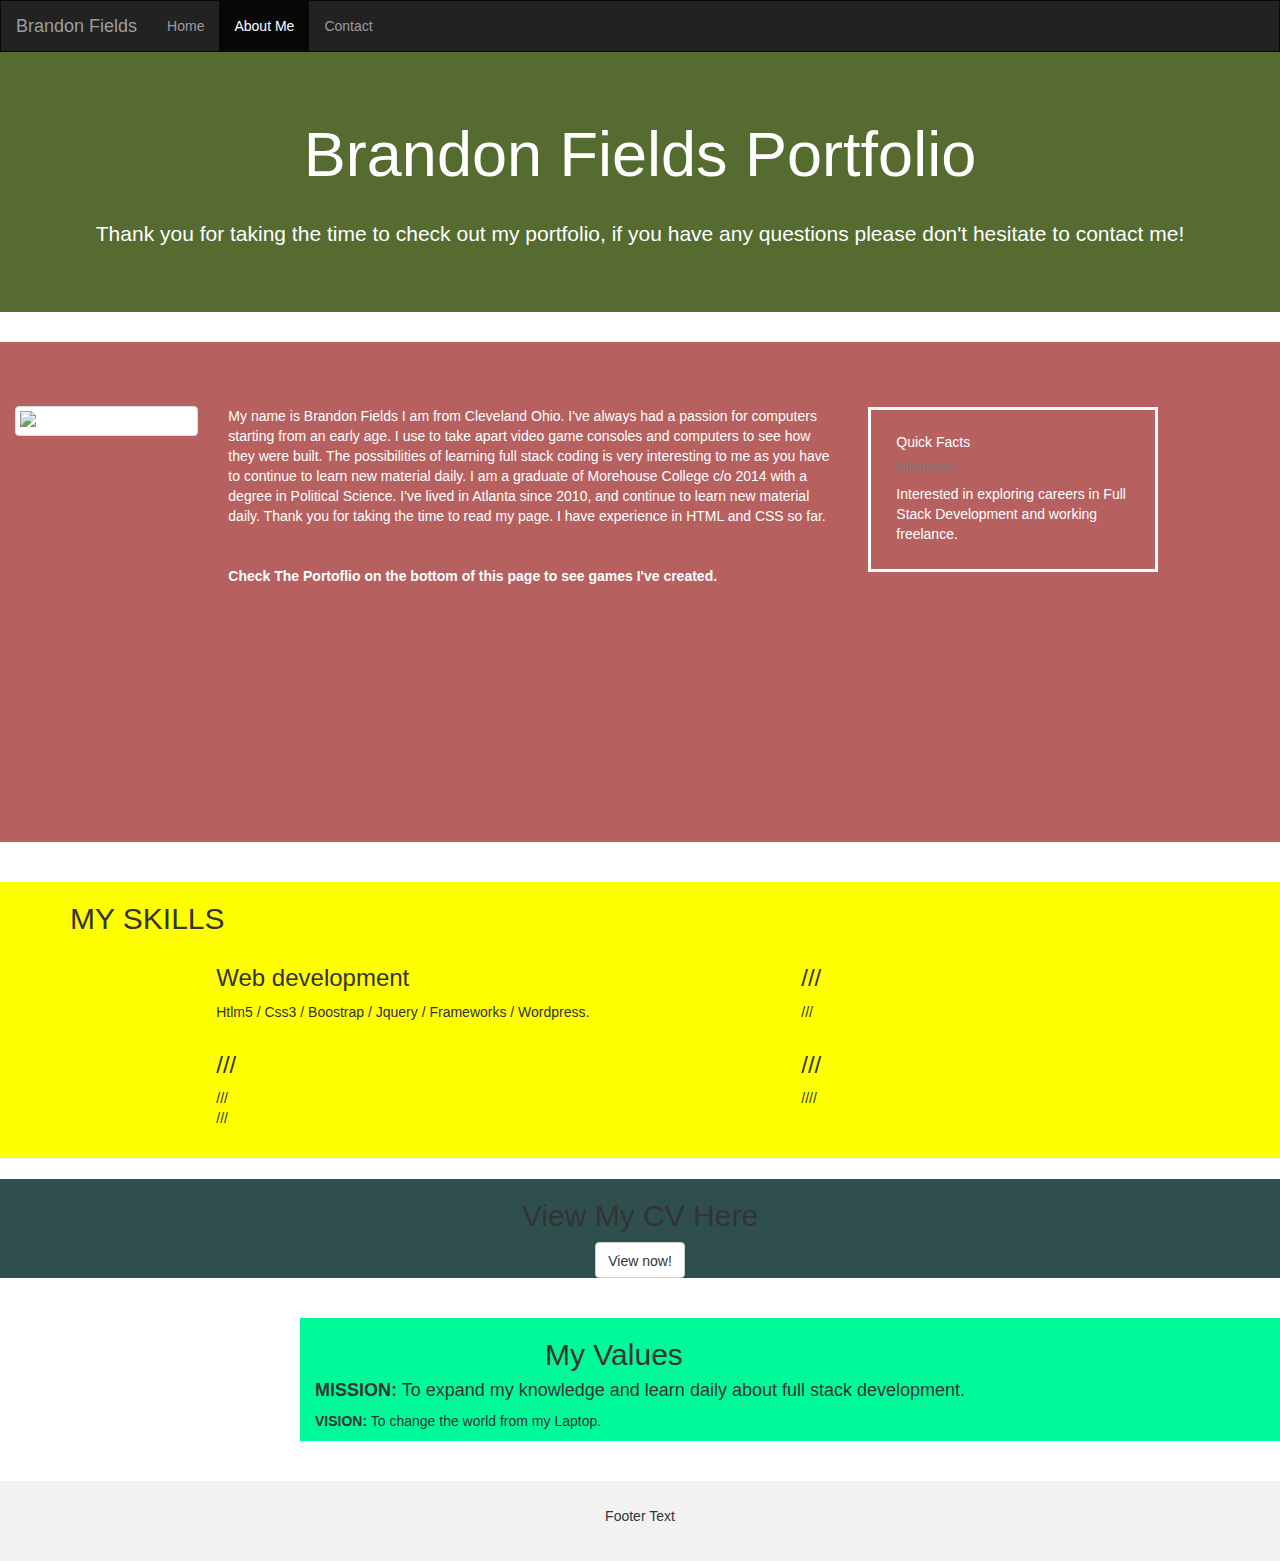
==== commit 77b37e43: "getting style to work" ====
--- a/aboutme.html
+++ b/aboutme.html
@@ -7,7 +7,7 @@
   <meta name="viewport" content="width=device-width, initial-scale=1">
   <link rel="stylesheet" href="https://maxcdn.bootstrapcdn.com/bootstrap/3.4.0/css/bootstrap.min.css">
   <!-- <link rel="stylesheet" href="HW-Week/misc/lavibes/forjobs/reset.css"> -->
-  <link rel="stylesheet" href="/Users/Kudiland/gt/HW-Week/misc/lavibes/forjobs/style.css">
+  <link rel="stylesheet" href="style.css">
 
   <script src="https://ajax.googleapis.com/ajax/libs/jquery/3.4.0/jquery.min.js"></script>
   <script src="https://maxcdn.bootstrapcdn.com/bootstrap/3.4.0/js/bootstrap.min.js"></script>
--- a/style.css
+++ b/style.css
@@ -0,0 +1,39 @@
+/* #body1{
+    /* background-image: url(https://images.pexels.com/photos/417211/pexels-photo-417211.jpeg?cs=srgb&dl=beach-clouds-coast-417211.jpg&fm=jpg) */
+/* } */ 
+#vision{
+    margin-left: 300px;
+}
+#h2{
+    margin-left: 230px;
+}
+#portvibe{
+    
+    background-color: rgba(78, 180, 175, 0.644);
+}
+#header2{
+    margin-left: 218px;
+    border: solid;
+    background: scroll;
+    color: white;
+}
+.counter{
+    background-color: darkslategray;
+}
+#vision{
+    background-color: mediumspringgreen;
+}
+#offer{
+    background: yellow;
+}
+#contact-info{
+    margin-left: 400px;
+    border: solid;
+    margin-right: 395px;
+    color: darkred;
+}
+#resume-s{
+    background: #ce1b1b91;
+    height: 150px;
+    margin-top: 10px;
+}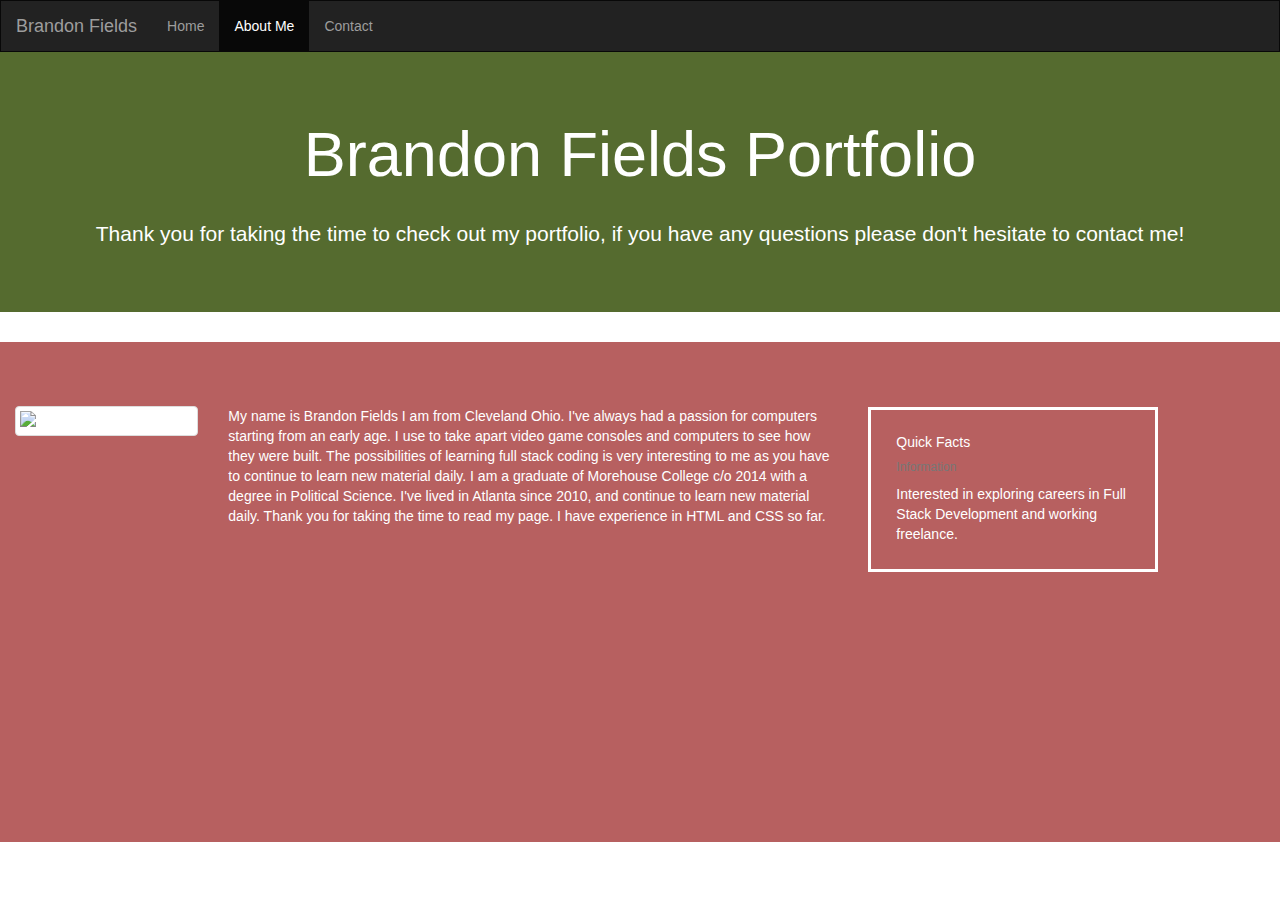
==== commit 97564862: "kiddo" ====
--- a/aboutme.html
+++ b/aboutme.html
@@ -80,7 +80,7 @@
               <br>
               <br>
               <br>
-              <strong>Check The Portoflio on the bottom of this page to see games I've created.</strong>
+              <!-- <strong>Check The Portoflio on the bottom of this page to see games I've created.</strong> -->
             </p>
           </div>
         </div>
@@ -106,7 +106,7 @@
 
 
 
-  <section id="offer" class="offer">
+  <!-- <section id="offer" class="offer">
     <div class="container">
       <div class="row">
         <div class="col-md-12">
@@ -271,7 +271,7 @@
 
   <footer class="container-fluid text-center">
     <p>Footer Text</p>
-  </footer>
+  </footer> -->
 
 </body>
 
--- a/style.css
+++ b/style.css
@@ -17,12 +17,12 @@
     background: scroll;
     color: white;
 }
-.counter{
+/* .counter{
     background-color: darkslategray;
-}
-#vision{
+} */
+/* #vision{
     background-color: mediumspringgreen;
-}
+} */
 #offer{
     background: yellow;
 }
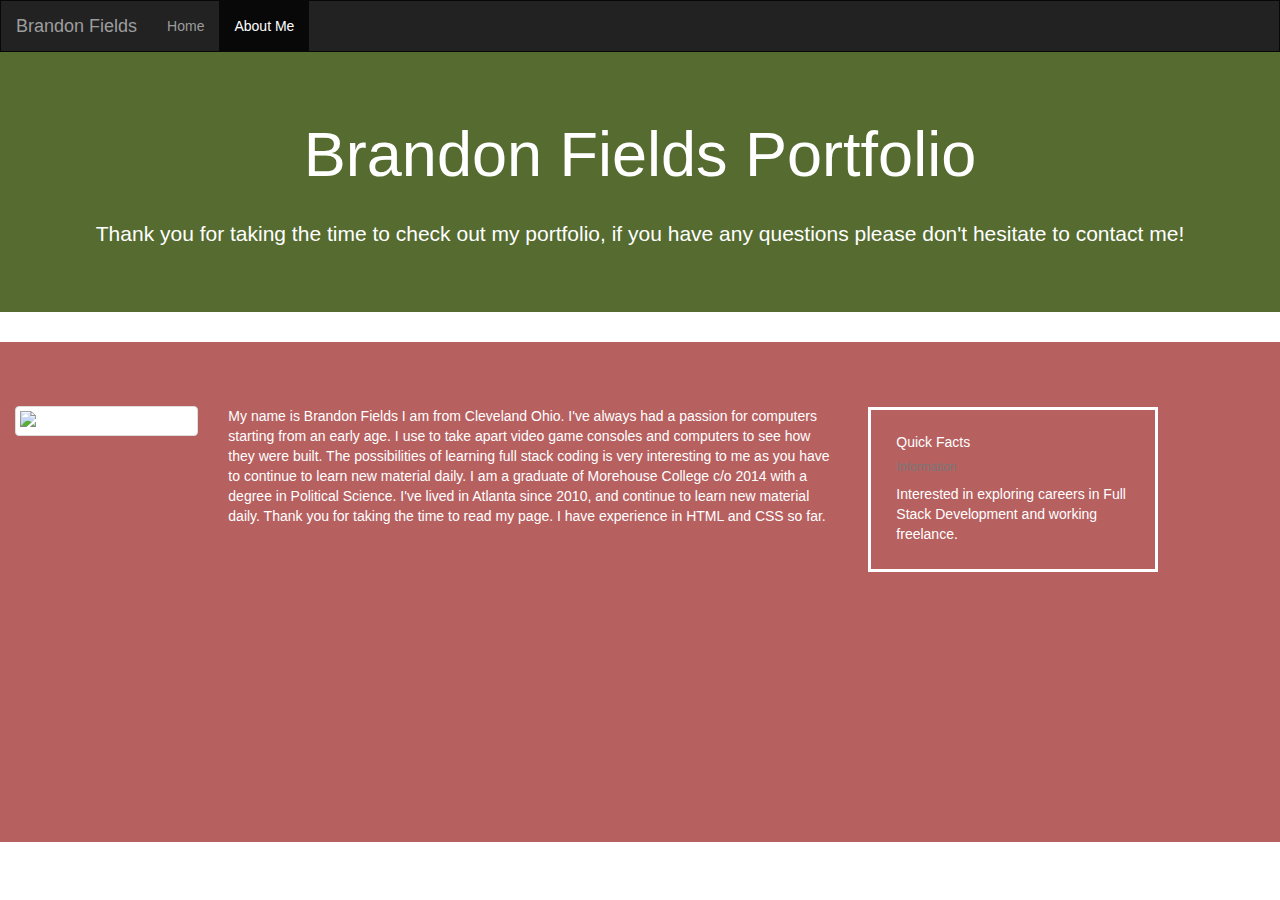
==== commit 8fbd2478: "updating profile" ====
--- a/aboutme.html
+++ b/aboutme.html
@@ -43,7 +43,7 @@
         <ul class="nav navbar-nav">
           <li ><a href="home.html">Home</a></li>
           <li class="active"><a href="aboutme.html">About Me</a></li>
-          <li><a href="contact.html">Contact</a></li>
+          <!-- <li><a href="contact.html">Contact</a></li> -->
         </ul>
       </div>
     </div>
--- a/style.css
+++ b/style.css
@@ -15,7 +15,7 @@
     margin-left: 218px;
     border: solid;
     background: scroll;
-    color: white;
+    
 }
 /* .counter{
     background-color: darkslategray;
@@ -23,17 +23,23 @@
 /* #vision{
     background-color: mediumspringgreen;
 } */
-#offer{
+/* #offer{
     background: yellow;
-}
+} */
 #contact-info{
     margin-left: 400px;
     border: solid;
     margin-right: 395px;
-    color: darkred;
+    /* color: darkred; */
 }
 #resume-s{
-    background: #ce1b1b91;
+    /* background: #ce1b1b91; */
     height: 150px;
     margin-top: 10px;
-}+}
+
+ #skillsheader{
+    margin-left: 475px;
+} 
+
+@import "https://cdn.jsdelivr.net/npm/bulma@0.9.1/css/bulma.min.css"
